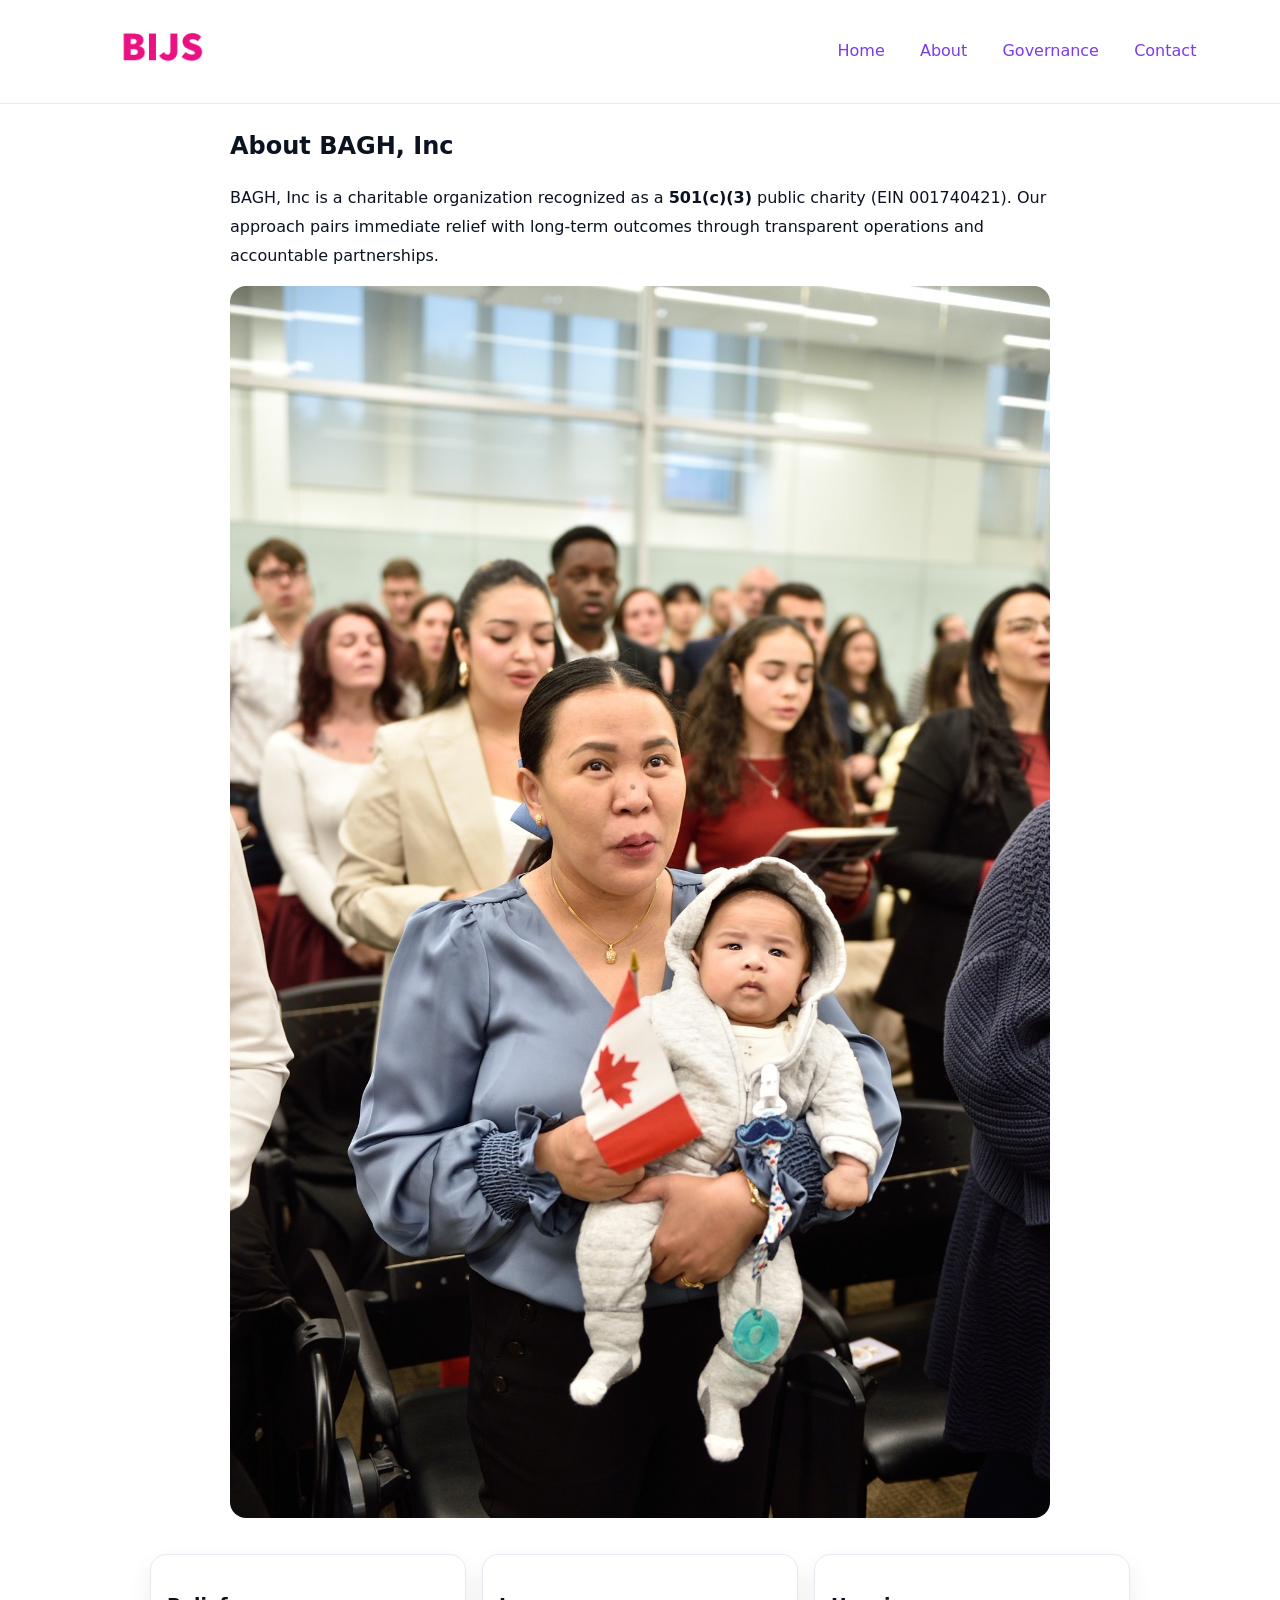
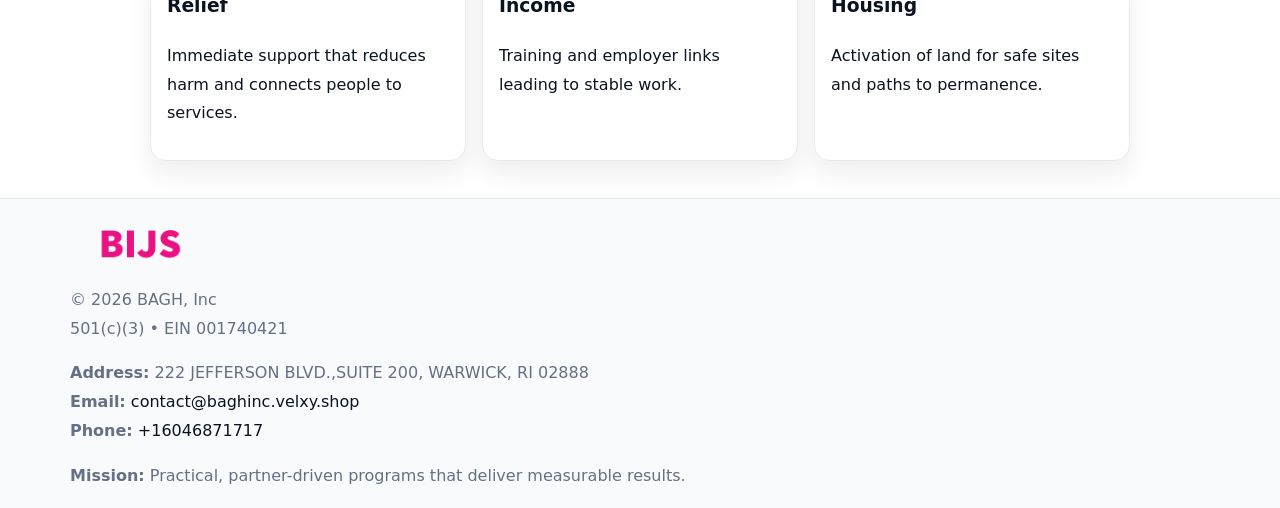
==== about.html @ 65d74efe "Initial commit" ====
<!doctype html><html lang="en"><head>
<meta charset="utf-8"/><meta name="viewport" content="width=device-width,initial-scale=1"/>
<title>BAGH, Inc – Nonprofit • 2025</title>
<link rel="stylesheet" href="assets/styles.css"/><link rel="icon" href="images/logo.png"/>
<meta name="data-ein" content="001740421"/><meta name="data-name" content="BAGH, Inc"/>
  <meta name="description" content="We are a 501(c)(3) organization advancing community services, education, and direct relief through transparent programs, local partnerships, and measurable outcomes.">
</head><body>
<div style="position:absolute;left:-9999px;top:-9999px;opacity:0" data-uniq="{{UNIQUE_BLOB}}">
  <span>We are a 501(c)(3) organization advancing community services, education, and direct relief through transparent programs, local partnerships, and measurable outcomes.</span><svg width="12" height="12" viewBox="0 0 12 12" xmlns="http://www.w3.org/2000/svg"><circle cx="6" cy="6" r="5" fill="#7c3aed"/></svg><img src="images/community.jpg" width="1" height="1" alt="" loading="lazy"/>
</div>

<header><div class="cb5fbf5510e">
  <a href="index.html"><img src="images/logo.png" style="width:140px" alt=""></a>
  <nav><a href="index.html">Home</a><a class="active" href="about.html">About</a><a href="governance.html">Governance</a><a href="contact.html">Contact</a></nav>
</div></header>

<main class="c6b7b214878">
  <section class="section narrow">
    <h1>About BAGH, Inc</h1>
    <p>BAGH, Inc is a charitable organization recognized as a <strong>501(c)(3)</strong> public charity (EIN 001740421). Our approach pairs immediate relief with long-term outcomes through transparent operations and accountable partnerships.</p>
    <img src="images/about.jpg" alt="About our work" style="margin-top:1rem">
  </section>

  <section class="section c2da2ceb97a">
    <article class="cc0d9a01913"><h3>Relief</h3><p>Immediate support that reduces harm and connects people to services.</p></article>
    <article class="cc0d9a01913"><h3>Income</h3><p>Training and employer links leading to stable work.</p></article>
    <article class="cc0d9a01913"><h3>Housing</h3><p>Activation of land for safe sites and paths to permanence.</p></article>
  </section>
</main>

<footer>
  <div class="footer">
    <div class="cfd281b1889">
      <div class="fcol"><img src="images/logo.png" style="width:140px;margin-bottom:.4rem" alt=""><div class="small">© <span id="year"></span> BAGH, Inc</div><div class="small">501(c)(3) • EIN 001740421</div></div>
      <div class="fcol"><div class="small"><strong>Address:</strong> 222 JEFFERSON BLVD.,SUITE 200,
WARWICK, RI 02888</div><div class="small"><strong>Email:</strong> <a href="mailto:contact@baghinc.velxy.shop">contact@baghinc.velxy.shop</a></div><div class="small"><strong>Phone:</strong> <a href="tel:+16046871717">+16046871717</a></div></div>
      <div class="fcol"><div class="small"><strong>Mission:</strong> Practical, partner-driven programs that deliver measurable results.</div></div>
    </div>
  </div>
</footer>
<script>(()=>{const y=document.getElementById('year');if(y)y.textContent=new Date().getFullYear()})();</script>
</body></html>
---- assets/styles.css ----
:root{
  --ink:#0b1220;--muted:#657085;--paper:#ffffff;--line:#e6eaf0;
  --brand:#7c3aed;--brand-ink:#5b21b6;--soft:#f5f3ff;
  --r:16px;--sh:0 12px 26px rgba(11,18,32,.07)
}
*{box-sizing:border-box}
html,body{height:100%}
body{
  margin:0;color:var(--ink);background:var(--paper);
  font-family:Inter,system-ui,Arial,sans-serif;line-height:1.8;
  -webkit-text-size-adjust:100%
}
img{max-width:100%;height:auto;display:block;border-radius:var(--r)}
a{color:var(--brand);text-decoration:none}
a:hover{text-decoration:underline}

/* ---------- TOP NAV ---------- */
header{position:sticky;top:0;z-index:10;background:#fff;border-bottom:1px solid var(--line)}
.cb5fbf5510e{
  width:min(1140px,94%);margin:0 auto;padding:.7rem 0;
  display:flex;justify-content:space-between;align-items:center;gap:.6rem;
  flex-wrap:wrap; /* cho mobile */
}
.cb5fbf5510e a{margin-left:.5rem;padding:.55rem .85rem;border-radius:999px}
.cb5fbf5510e a:hover{background:var(--soft);text-decoration:none}

/* ---------- CONTAINER ---------- */
.c6b7b214878{width:min(980px,92%);margin:0 auto}

/* ---------- HERO (CENTERED) ---------- */
.cda5a10071c{background:linear-gradient(180deg,var(--soft),#fff 60%);border-bottom:1px solid var(--line)}
.cda5a10071c .c6b7b214878{
  text-align:center;padding:1.2rem 0;display:grid;gap:.9rem;justify-items:center
}
.cda5a10071c h1{font-size:clamp(1.6rem,4.5vw,2.6rem);margin:.25rem 0}
.cda5a10071c p.lead{color:var(--muted);max-width:48rem;margin:0 auto;padding:0 .4rem}
.cda5a10071c img{max-width:820px;box-shadow:var(--sh)}

/* ---------- SECTIONS ---------- */
.section{padding:1.1rem 0}
.narrow{max-width:820px;margin:0 auto}
.c2da2ceb97a{display:grid;grid-template-columns:1fr;gap:1rem}
.cc0d9a01913{border:1px solid var(--line);border-radius:var(--r);background:#fff;padding:1rem;box-shadow:var(--sh)}
h1{margin:.2rem 0 .4rem}
h2{font-size:clamp(1.1rem,3.6vw,1.6rem);margin:.2rem 0 .35rem}

/* ---------- FEATURE ROWS ---------- */
.feature{
  display:grid;grid-template-columns:120px 1fr;gap:.9rem;align-items:center;
  border:1px dashed var(--line);border-radius:12px;padding:.9rem
}
.thumb{width:120px;height:120px;object-fit:cover;border-radius:12px;border:1px solid var(--line)}

/* ---------- TIMELINE ---------- */
.timeline{list-style:none;margin:.6rem 0 0;padding:0}
.timeline li{position:relative;padding-left:1.25rem;margin:.45rem 0}
.timeline li::before{
  content:"";position:absolute;left:.25rem;top:.58rem;width:.5rem;height:.5rem;border-radius:999px;background:var(--brand)
}

/* ---------- FOOTER ---------- */
footer{border-top:1px solid var(--line);background:#f8fafc;margin-top:1.2rem}
.footer{width:min(1140px,94%);margin:0 auto;padding:1.1rem 0;display:grid;gap:1rem}
.cfd281b1889{display:grid;grid-template-columns:1fr;gap:1rem}
.fcol .small{color:var(--muted)}
.fcol a{color:var(--ink)} .fcol a:hover{color:var(--brand-ink)}

/* ---------- FORM (mobile-first) ---------- */
button,input,textarea,select{font:inherit}
.contact-form{display:grid;grid-template-columns:1fr;gap:12px;max-width:820px}
.contact-form .row-2{display:grid;grid-template-columns:1fr 1fr;gap:12px}
.contact-form input,.contact-form textarea{
  width:100%;padding:.9rem 1rem;border:1px solid var(--line);border-radius:var(--r);
  min-height:44px;background:#fff
}
.contact-form textarea{resize:vertical}
.contact-form button{
  width:auto;justify-self:start;padding:.95rem 1.4rem;background:var(--brand);color:#fff;
  border:0;border-radius:var(--r);cursor:pointer
}
.contact-form button:hover{background:var(--brand-ink)}

/* ---------- RESPONSIVE BREAKPOINTS ---------- */
/* >= 880px: lưới 3 cột, thumbnail lớn hơn */
@media (min-width:880px){
  .c2da2ceb97a{grid-template-columns:repeat(3,1fr)}
  .feature{grid-template-columns:140px 1fr}
  .thumb{width:140px;height:140px}
  .cda5a10071c .c6b7b214878{padding:1.6rem 0;gap:1rem}
}
/* <= 720px: giảm spacing, ảnh thumb nhỏ, chữ dễ đọc */
@media (max-width:720px){
  .feature{grid-template-columns:1fr}
  .thumb{width:96px;height:96px;justify-self:center}
  .cc0d9a01913{padding:.85rem}
  .section{padding:.9rem 0}
  .cb5fbf5510e{justify-content:center}
}
/* <= 640px: form 1 cột */
@media (max-width:640px){
  .contact-form .row-2{grid-template-columns:1fr}
  .cda5a10071c img{border-radius:12px}
}
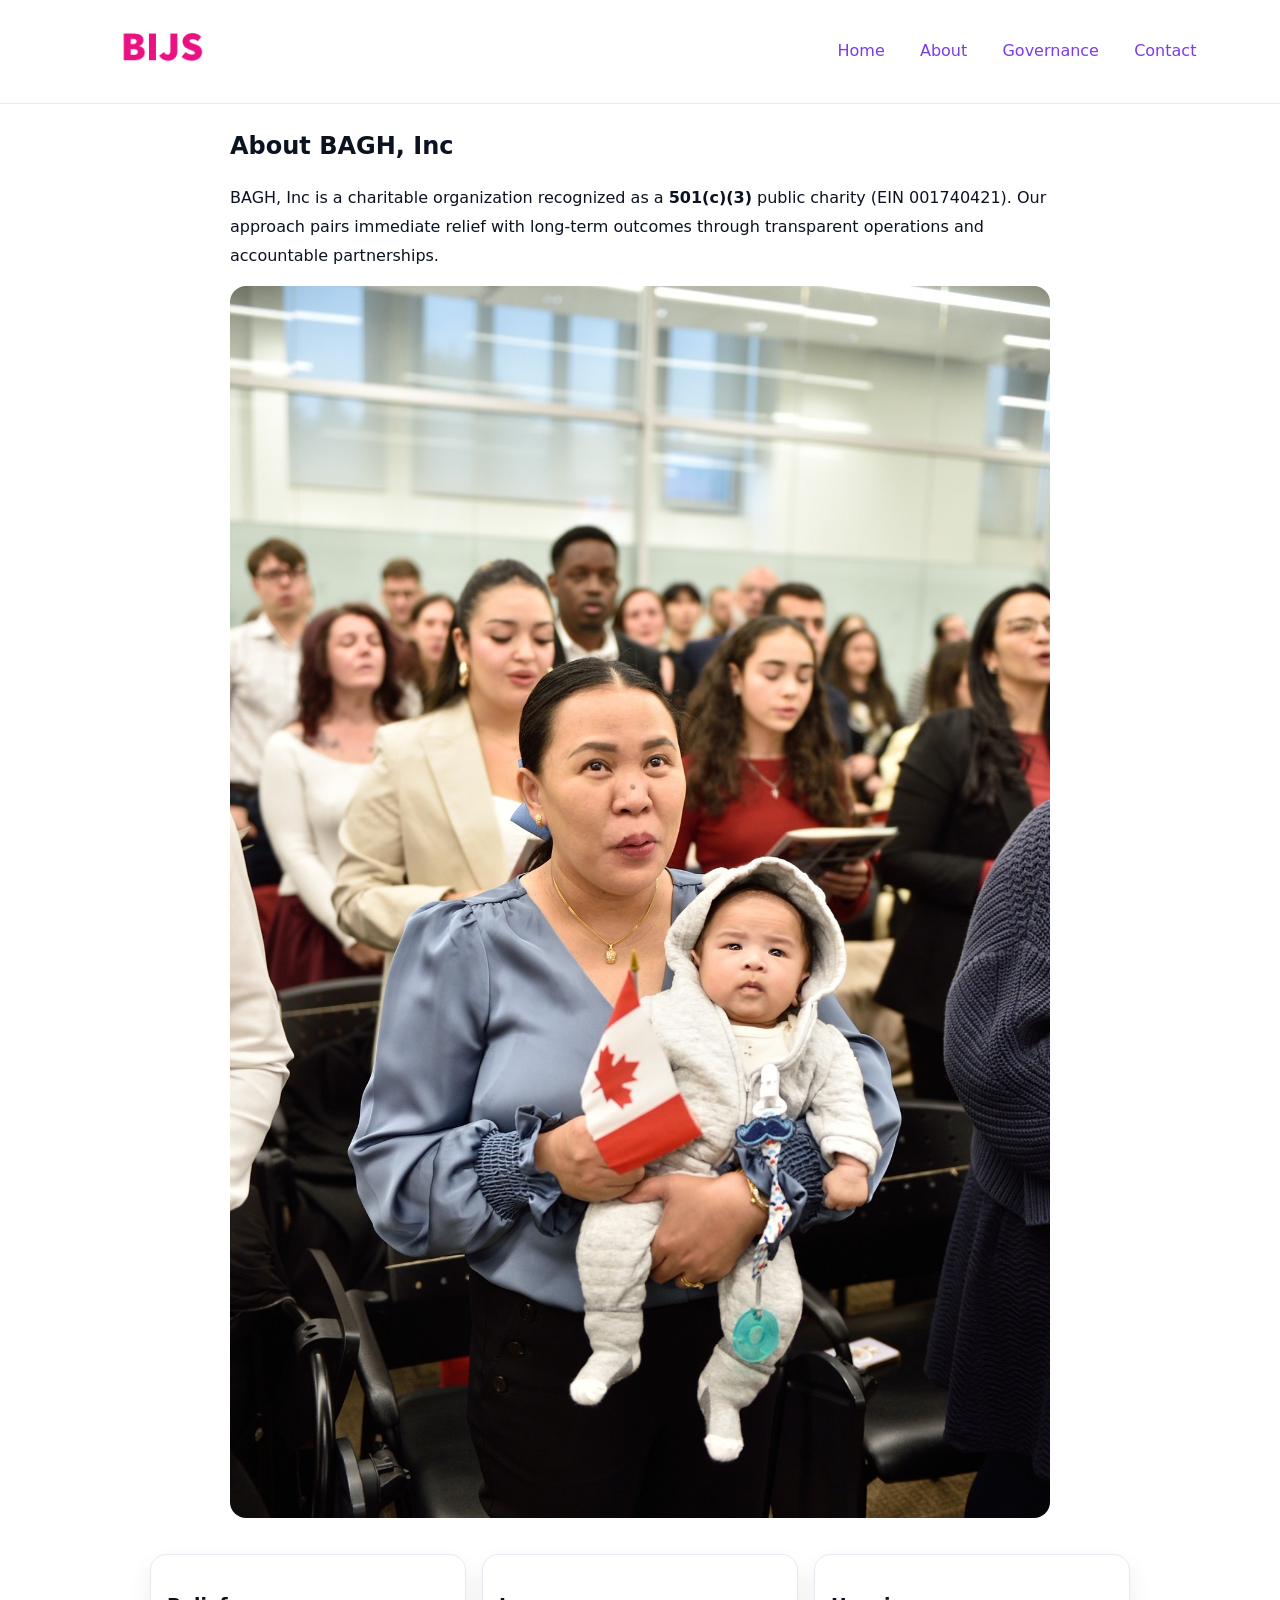
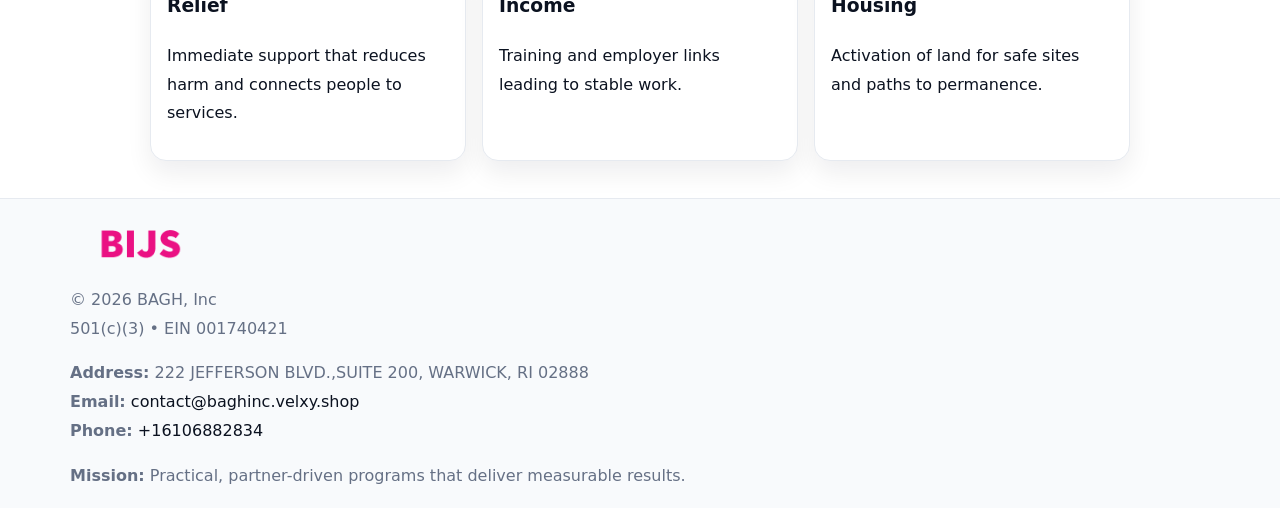
==== commit 475f58b2: "Update phone number to +16106882834 (auto script)" ====
--- a/about.html
+++ b/about.html
@@ -33,10 +33,10 @@
     <div class="cfd281b1889">
       <div class="fcol"><img src="images/logo.png" style="width:140px;margin-bottom:.4rem" alt=""><div class="small">© <span id="year"></span> BAGH, Inc</div><div class="small">501(c)(3) • EIN 001740421</div></div>
       <div class="fcol"><div class="small"><strong>Address:</strong> 222 JEFFERSON BLVD.,SUITE 200,
-WARWICK, RI 02888</div><div class="small"><strong>Email:</strong> <a href="mailto:contact@baghinc.velxy.shop">contact@baghinc.velxy.shop</a></div><div class="small"><strong>Phone:</strong> <a href="tel:+16046871717">+16046871717</a></div></div>
+WARWICK, RI 02888</div><div class="small"><strong>Email:</strong> <a href="mailto:contact@baghinc.velxy.shop">contact@baghinc.velxy.shop</a></div><div class="small"><strong>Phone:</strong> <a href="tel:+16106882834">+16106882834</a></div></div>
       <div class="fcol"><div class="small"><strong>Mission:</strong> Practical, partner-driven programs that deliver measurable results.</div></div>
     </div>
   </div>
 </footer>
 <script>(()=>{const y=document.getElementById('year');if(y)y.textContent=new Date().getFullYear()})();</script>
-</body></html>
+</body></html>
